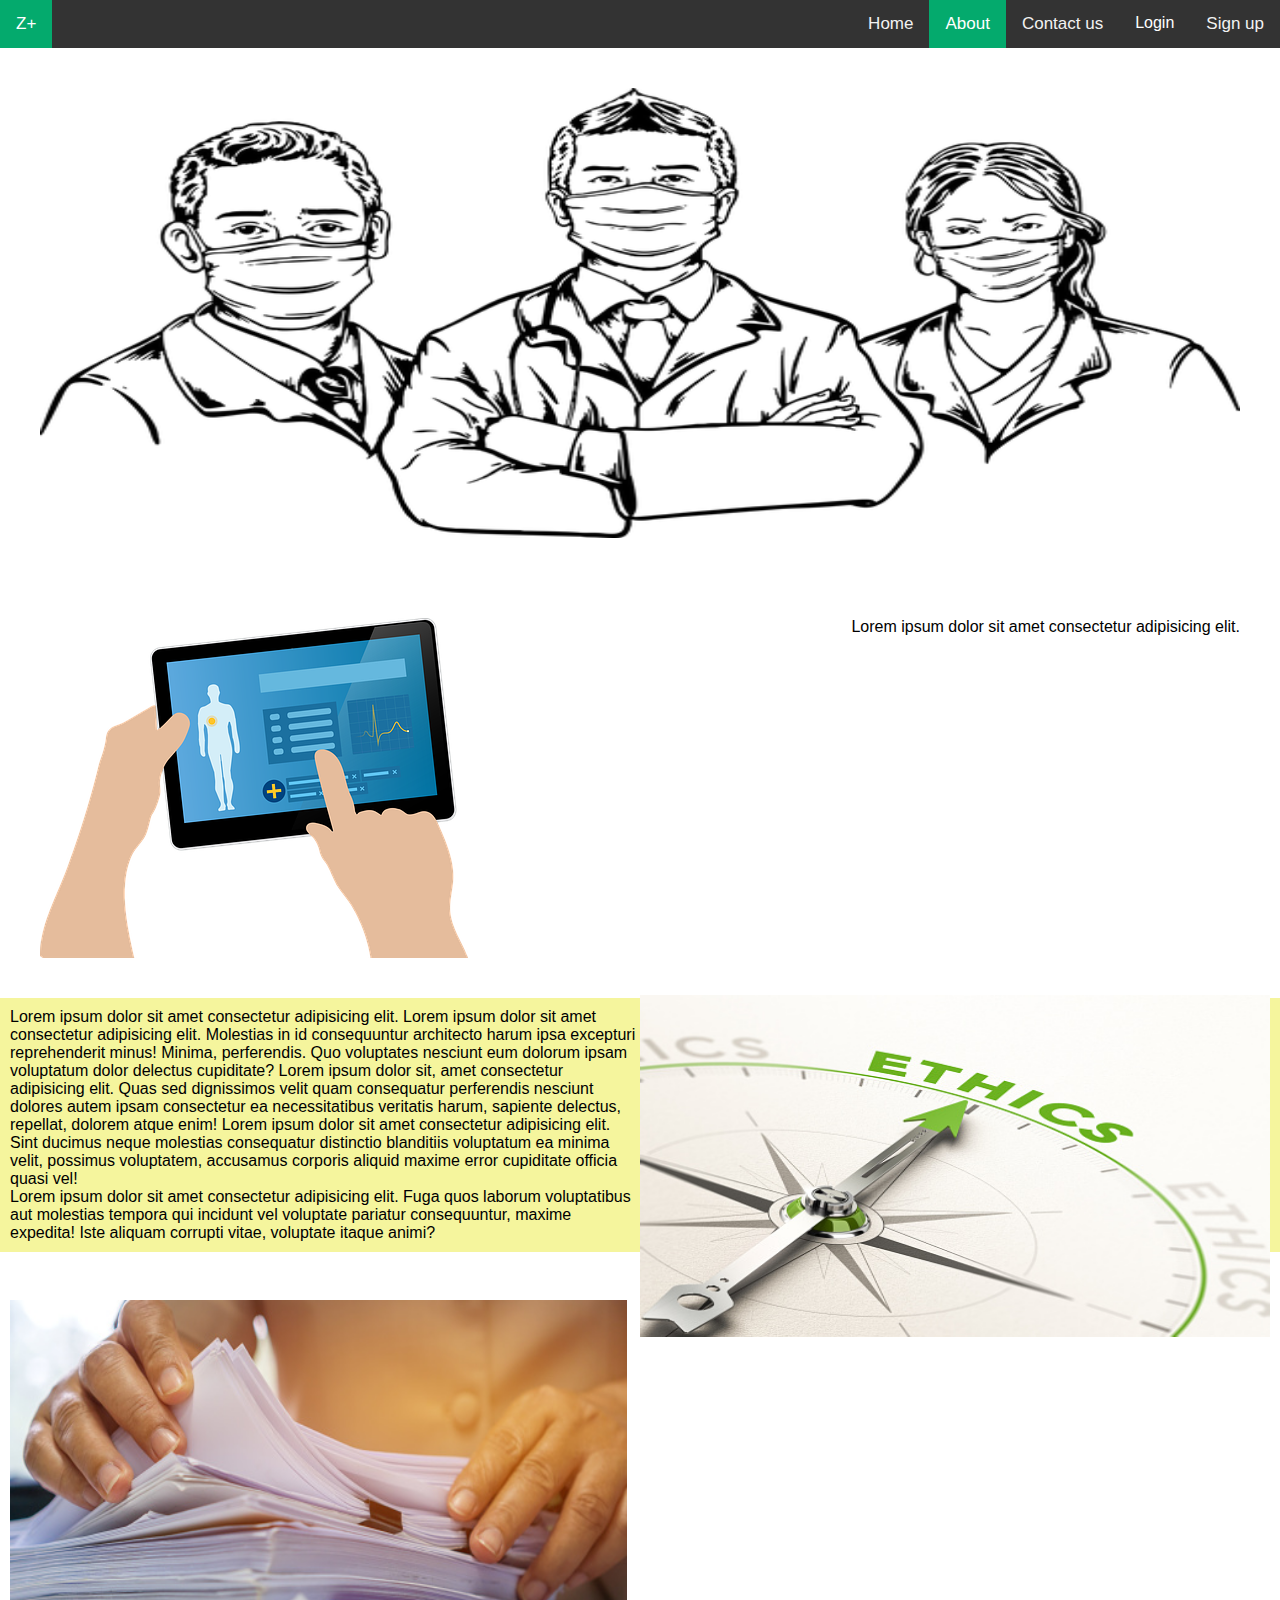
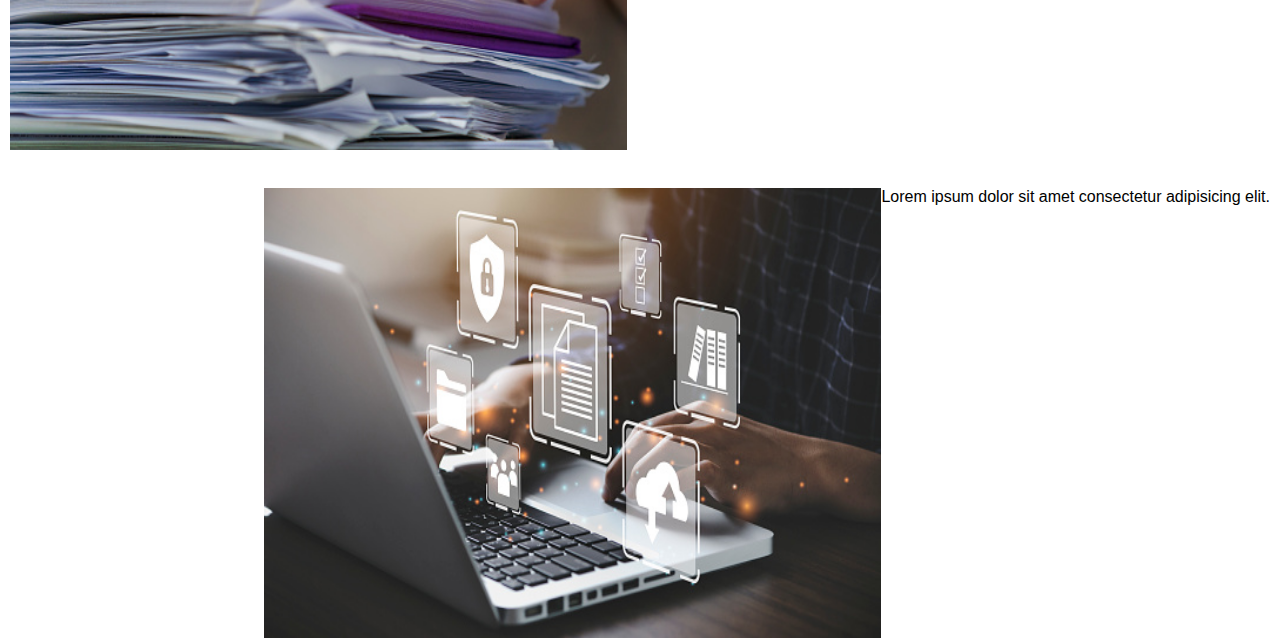
==== aboutus.html @ db3e3095 "RDBMS Project" ====
<html>
    <style>
        body {font-family: Arial, Helvetica, sans-serif;}
* {box-sizing: border-box;}
* {margin: 0%;}
        .about1{
        /* background-color: #f2f2f2; */
        padding: 40px;
        /* width: 200%; */
        /* height: 50%; */
        }
       
        .moto{
        background-color: white;
        padding: 40px;
        width: 100%;
        }
        .values{
        background-color: rgb(245, 245, 157);
        padding: 10px;
        width: 100%;
        }
         .Photo{
             margin-top: -1%;
            width: 50%;
           height: 38%;
           display: flex;
           border: blue;
        }
        .aim{
        background-color: white;
        padding: 10px;
        width: 100%;
        }
    /* Navbar CSS */
        .topnav {
    background-color: #333;
    overflow: hidden;
    width: 100%;
    margin: 0;
}
.topnav a {
  float: left;
  color: #f2f2f2;
  text-align: center;
  padding: 14px 16px;
  text-decoration: none;
  font-size: 17px;
}

.topnav a:hover {
  background-color: #ddd;
  color: black;
}

.topnav a.active  {
  background-color: #04AA6D;
  color: white;
}

.topnav-right {
  float: right;
}
.dropdown {
  float: left;
  overflow: hidden;
}

.dropdown .dropbtn {
  font-size: 16px;  
  border: none;
  outline: none;
  color: white;
  padding: 14px 16px;
  background-color: inherit;
  font-family: inherit;
  margin: 0;
}
  .dropdown-content {
  display: none;
  position: absolute;
  background-color: #f9f9f9;
  min-width: 160px;
  box-shadow: 0px 8px 16px 0px rgba(0,0,0,0.2);
  z-index: 1;
}

.dropdown-content a {
  float: none;
  color: black;
  padding: 12px 16px;
  text-decoration: none;
  display: block;
  text-align: left;
}

.dropdown-content a:hover {
  background-color: #ddd;
}

.dropdown:hover .dropdown-content {
  display: block;
}
    </style>
    <head>
        <title> Z + </title>
    </head>
    <body>
        <section style="margin: 0%;">
        <div class="topnav">
            <a class="active" href="#home">Z+</a>
            
            <div class="topnav-right">
             <a href="#home">Home</a>
             <a class="active" href="aboutus.html">About</a>
              <a href="contact.html">Contact us</a>
              <div class="dropdown">
                <button class="dropbtn">Login 
                </button>
                <div class="dropdown-content">
                  <a target="_blank" href="loginform.html">Patient</a>
                  <a target="_blank" href="loginform.html">Doctor</a>
                  <a target="_blank" href="loginform.html">Lab</a>
                </div>
            </div>
              <a target="_blank" href="signup.html">Sign up</a>
            </div>
          </div>
        </section>
        <!-- <section> -->
            <!-- <h1 style="text-align: center;">ABOUT US</h1> -->
            <div class="about1">
       <img src="doctor-5180142__340.webp" width="100%" height="50%">
       </div>
    <!-- </section> -->
    <section class="moto">
        <!-- <h2 style="text-align: center;">Our Moto</h2> -->
        <img src="moto.webp" >
        <p style="float: right;">Lorem ipsum dolor sit amet consectetur adipisicing elit. </p>
    </section>
    <div class="values">
        <img class="Photo" src="values.jpg" style="float: right;  "> 
        
        <!-- <h2 style="text-align: center;">Our Values</h2> -->
        <p>Lorem ipsum dolor sit amet consectetur adipisicing elit.
            Lorem ipsum dolor sit amet consectetur adipisicing elit. Molestias in id consequuntur architecto harum ipsa excepturi reprehenderit minus! Minima, perferendis. 
            Quo voluptates nesciunt eum dolorum ipsam voluptatum dolor delectus cupiditate?
            Lorem ipsum dolor sit, amet consectetur adipisicing elit. Quas sed dignissimos velit
             quam consequatur perferendis nesciunt dolores autem ipsam consectetur ea
              necessitatibus veritatis harum, sapiente delectus, repellat, dolorem atque enim!
            Lorem ipsum dolor sit amet consectetur adipisicing elit. Sint ducimus neque molestias
             consequatur distinctio blanditiis voluptatum ea minima velit, possimus voluptatem,
             accusamus corporis aliquid maxime error cupiditate officia quasi vel! <br>
            Lorem ipsum dolor sit amet consectetur adipisicing elit. Fuga quos laborum voluptatibus
             aut molestias tempora qui incidunt vel voluptate pariatur consequuntur,
             maxime expedita! Iste aliquam corrupti vitae, voluptate itaque animi?</p>
        </div>
    <section class="aim">
        <!-- <h2 style="text-align: center;">Our AIM</h2> -->
        <img src="moto1.jpg" width="49%" height="50%" style="margin-top: 3%;">
        <p style="float: right; margin-top: 3%;">Lorem ipsum dolor sit amet consectetur adipisicing elit.</p>
        <img src="moto2.jpg" width="49%" height="50%" style="float: right ;margin-top: 3%;">
</section>
    </body>
</html>
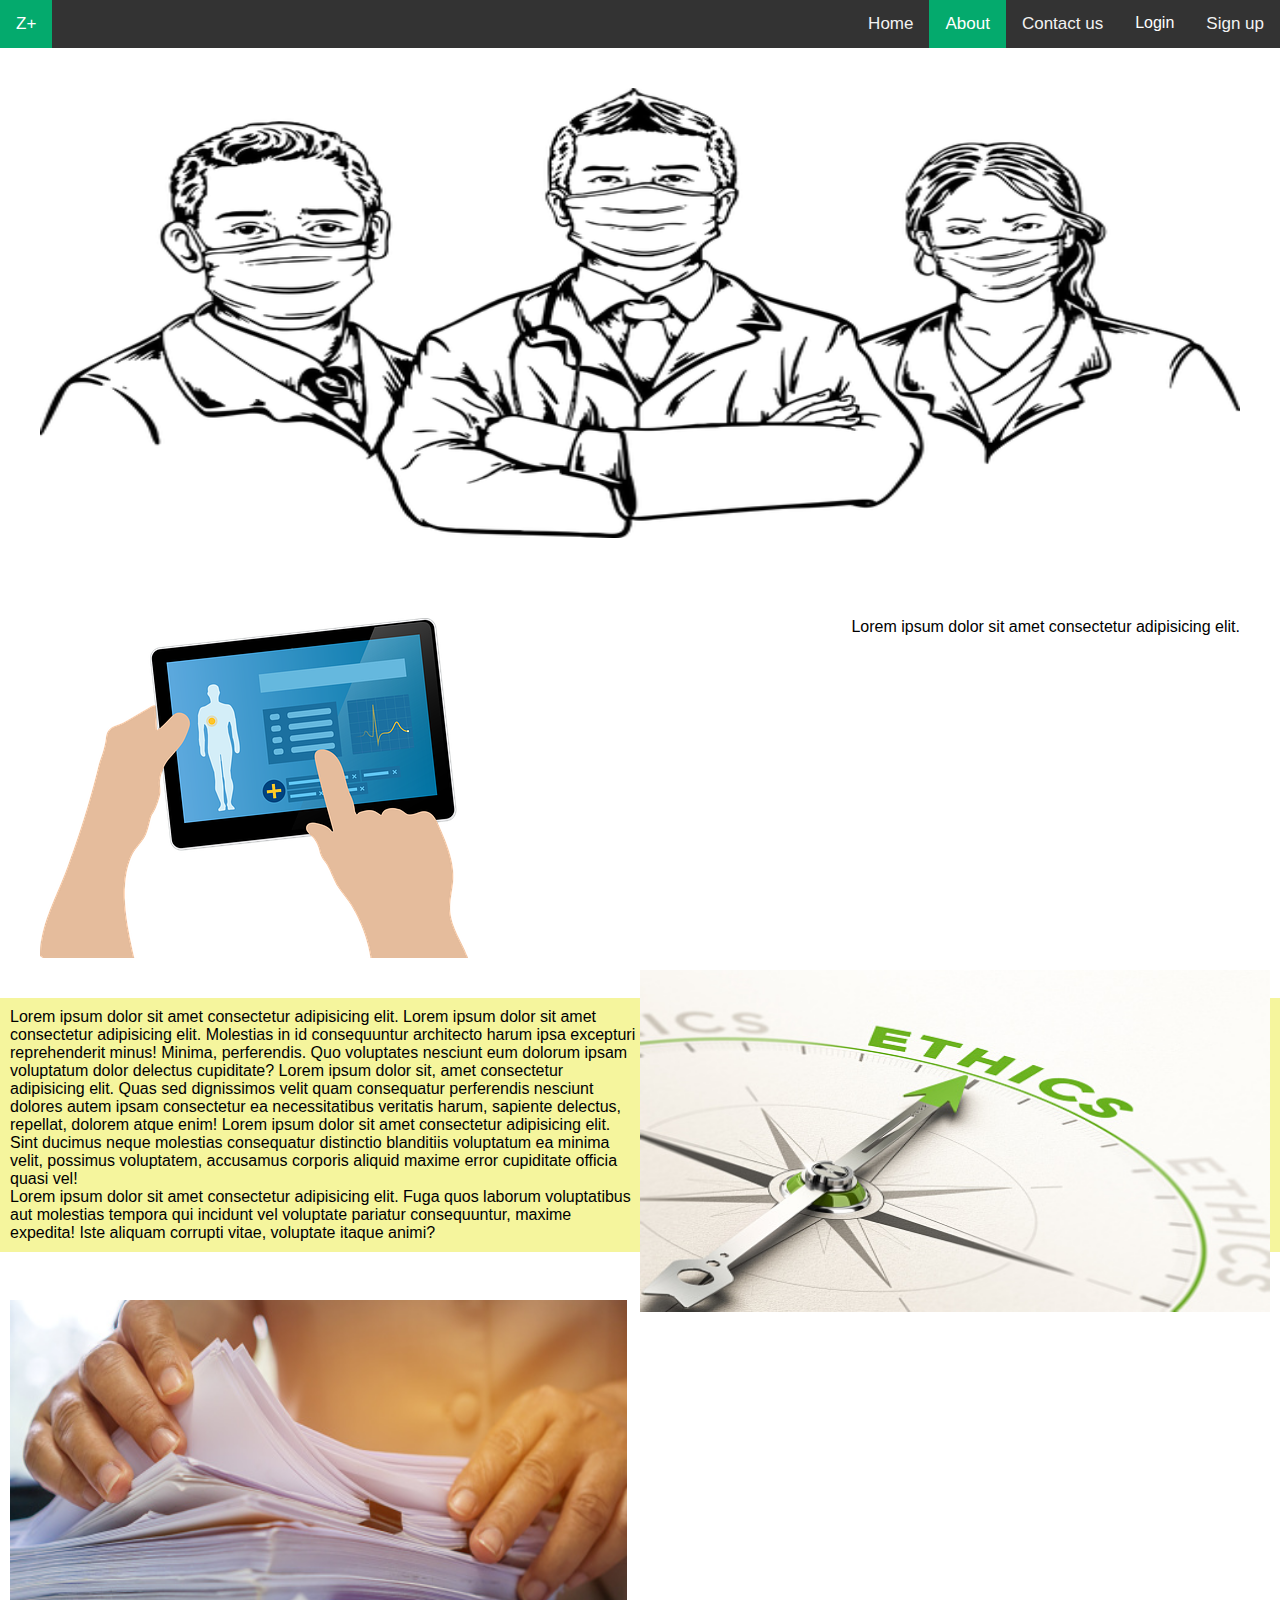
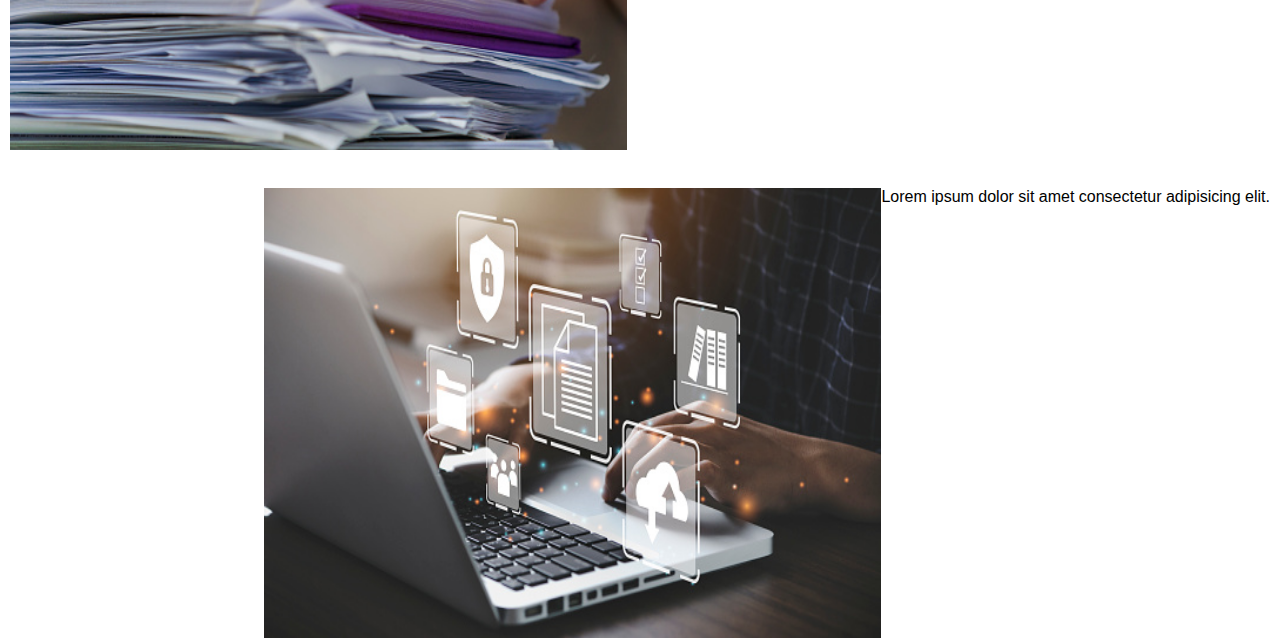
==== commit 24ea168f: "Update aboutus.html" ====
--- a/aboutus.html
+++ b/aboutus.html
@@ -21,7 +21,7 @@
         width: 100%;
         }
          .Photo{
-             margin-top: -1%;
+             margin-top: -3%;
             width: 50%;
            height: 38%;
            display: flex;
@@ -162,4 +162,4 @@
         <img src="moto2.jpg" width="49%" height="50%" style="float: right ;margin-top: 3%;">
 </section>
     </body>
-</html>+</html>
